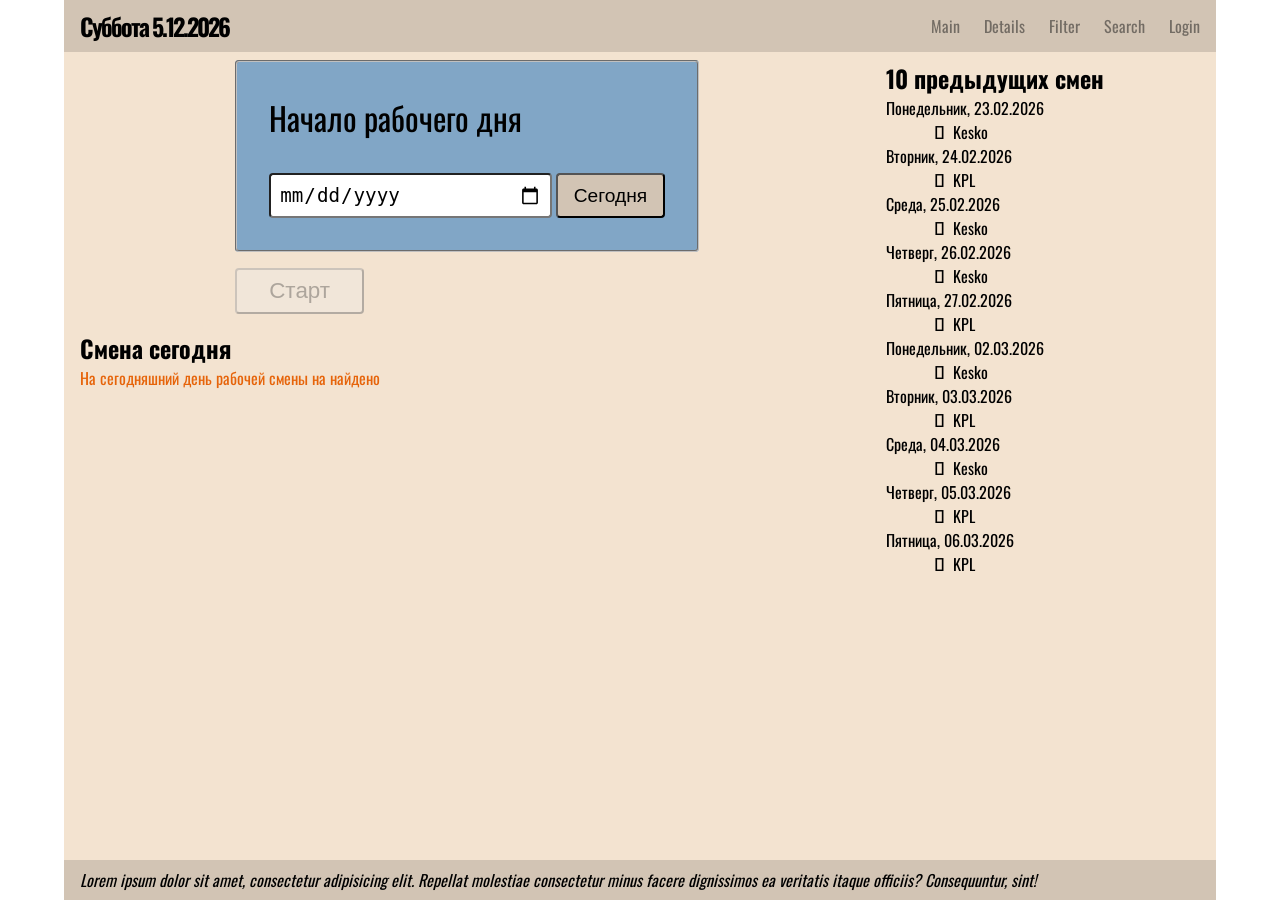
==== frontend/index.html @ 0f59c89d "NEW: Разделение на фронтенд и бакэнд с созданием .venv" ====
<!doctype html>
<html lang="en">
  <head>
    <meta charset="UTF-8" />
    <meta name="viewport" content="width=device-width, initial-scale=1.0" />
    <meta http-equiv="X-UA-Compatible" content="ie=edge" />
    <link
      rel="apple-touch-icon"
      sizes="180x180"
      href="./assets/favicon/apple-touch-icon.png"
    />
    <link
      rel="icon"
      type="image/png"
      sizes="32x32"
      href="./assets/favicon/favicon-32x32.png"
    />
    <link
      rel="icon"
      type="image/png"
      sizes="16x16"
      href="./assets/favicon/favicon-16x16.png"
    />
    <link rel="manifest" href="./assets/favicon/site.webmanifest" />
    <link rel="stylesheet" href="./assets/styles/style.css" />
    <script src="./assets/js/script.js" defer></script>
    <script src="./assets/js/date.js" defer></script>
    <script src="./assets/js/data.js" defer></script>
    <title>CSS Grid</title>
  </head>
  <body>
    <div class="wrapper">
      <header class="header">
        <div class="header__content">
          <h1 class="header__logo">Lorem ipsum dolor.</h1>
          <nav class="nav">
            <ul class="nav__list">
              <li class="nav__item">
                <a class="nav__link" href="#">Main</a>
              </li>
              <li class="nav__item">
                <a class="nav__link" href="#">Details</a>
              </li>
              <li class="nav__item">
                <a class="nav__link" href="#">Filter</a>
              </li>
              <li class="nav__item">
                <a class="nav__link" href="#">Search</a>
              </li>
              <li class="nav__item">
                <a class="nav__link" href="#">Login</a>
              </li>
            </ul>
          </nav>
          <div class="hamburger">
            <div class="bar"></div>
            <div class="bar"></div>
            <div class="bar"></div>
          </div>
        </div>
      </header>
      <main class="main">
        <div class="main__content">
          <section>
            <form action="#" class="start" method="post">
              <fieldset>
                <label for="start__date" class="start__label"
                  >Начало рабочего дня</label
                >
                <div class="start__group">
                  <input
                    type="date"
                    name="start_date"
                    id="start_date"
                    class="start__date"
                  />
                  <button
                    type="button"
                    class="start__today"
                    name="today"
                    id="today"
                  >
                    Сегодня
                  </button>
                </div>
              </fieldset>
              <button
                type="button"
                name="start"
                id="start"
                class="start__submit"
                disabled
              >
                Старт
              </button>
            </form>
          </section>
          <section class="progress">
            <h2 class="progress__title">Смена сегодня</h2>
            <p class="progress__item warning">
              На сегодняшний день рабочей смены на найдено
            </p>
          </section>
        </div>
      </main>
      <aside class="aside">
        <div class="history">
          <h2 class="history__title">10 предыдущих смен</h2>
          <dl>
            <dt><a href="#">Понедельник, 23.02.2026</a></dt>
            <dd>Kesko</dd>
            <dt><a href="#">Вторник, 24.02.2026</a></dt>
            <dd>KPL</dd>
            <dt><a href="#">Среда, 25.02.2026</a></dt>
            <dd>Kesko</dd>
            <dt><a href="#">Четверг, 26.02.2026</a></dt>
            <dd>Kesko</dd>
            <dt><a href="#">Пятница, 27.02.2026</a></dt>
            <dd>KPL</dd>
            <dt><a href="#">Понедельник, 02.03.2026</a></dt>
            <dd>Kesko</dd>
            <dt><a href="#">Вторник, 03.03.2026</a></dt>
            <dd>KPL</dd>
            <dt><a href="#">Среда, 04.03.2026</a></dt>
            <dd>Kesko</dd>
            <dt><a href="#">Четверг, 05.03.2026</a></dt>
            <dd>KPL</dd>
            <dt><a href="#">Пятница, 06.03.2026</a></dt>
            <dd>KPL</dd>
          </dl>
        </div>
      </aside>
      <footer class="footer">
        <div class="footer__content">
          <em
            >Lorem ipsum dolor sit amet, consectetur adipisicing elit. Repellat
            molestiae consectetur minus facere dignissimos ea veritatis itaque
            officiis? Consequuntur, sint!</em
          >
        </div>
      </footer>
    </div>
    <dialog id="data_dialog" class="data_dialog" autofocus="">
      <h3 class="data_dialog__title data_dialog__title--font">
        Детальная информация
      </h3>
      <p class="working-date"></p>
      <form method="dialog" class="data_dialog__form">
        <div class="flex-group">
          <div class="form__group">
            <label for="start-time">Время начала</label>
            <input
              type="time"
              id="start-time"
              name="start-time"
              required
              class="data_dialog__time dialog__input--font"
            />
          </div>
          <div class="form__group">
            <label for="start-ml">Стартовый пробег</label>
            <input
              type="number"
              id="start-ml"
              name="start-ml"
              required
              class="data__dialog__number dialog__input--font"
            />
          </div>
        </div>
        <div class="flex-group">
          <div class="form__group">
            <label for="end-time">Время окончания</label>
            <input
              type="time"
              id="end-time"
              name="end-time"
              required
              class="data_dialog__time dialog__input--font"
            />
          </div>
          <div class="form__group">
            <label for="end-ml">Конечный пробег</label>
            <input
              type="number"
              id="end-ml"
              name="end-ml"
              required
              class="data__dialog__number dialog__input--font"
            />
          </div>
        </div>
        <button
          type="submit"
          id="confirm"
          value="confirm"
          class="data_dialog__confirm btn"
        >
          Подтвердить
        </button>
        <button
          type="button"
          id="cancel"
          value="cancel"
          class="data_dialog__cancel btn"
        >
          Отмена
        </button>
      </form>
    </dialog>
  </body>
</html>
---- frontend/assets/styles/style.css ----
@import url("https://fonts.googleapis.com/css2?family=Oswald:wght@400;700&display=swap");

:root {
  --background: rgba(243, 227, 208, 1);
  --primary: rgba(129, 166, 198, 1);
  --secondary: rgba(210, 196, 180, 1);
  --text-low-opacity: rgba(20, 20, 20, 0.5);
  --text: rgba(20, 20, 20, 1);
  --warning: rgba(230, 100, 10, 1);
  --danger: rgba(240, 20, 20, 1);
}

* {
  margin: 0;
  padding: 0;
  box-sizing: border-box;
}

body {
  font-family: "Oswald", sans-serif;
  font-weight: 400;
}

.wrapper {
  background-color: var(--background);
  display: grid;
  grid-template-rows: 4rem minmax(min-content, max-content) 1fr minmax(
      min-content,
      max-content
    );
  max-width: 72rem;
  margin: 0 auto;
  min-height: 100vh;
}

.header,
.footer {
  background-color: var(--secondary);
  padding: 0.5rem 1rem;
}

.main {
  grid-row: 2 / 3;
  padding: 0.5rem 1rem;
}

.aside {
  grid-row: 3 / 4;
  padding: 0.5rem 1rem;
}

.footer {
  grid-row: 4 / 5;
  padding: 0.5rem 1rem;
}

ul {
  list-style: none;
}

a {
  text-decoration: none;
  color: inherit;
}

dd {
  margin-inline-start: 3rem;
}

dd:before {
  content: "𖤘";
  margin-inline-end: 0.5rem;
}
/*********************************************************/
/* Hamburger menu styles (mobile first) */
/*********************************************************/
.header__content {
  display: flex;
  align-items: center;
  justify-content: space-between;
}

.header__logo {
  font-size: 1.5rem;
  letter-spacing: -2px;
}

.nav {
  transition: all 0.3s ease-in-out;
}

.nav__list {
  display: flex;
  column-gap: 1.5rem;
}

.nav__link {
  color: var(--text-low-opacity);
  cursor: pointer;
  transition: all 0.4s ease-in-out;
}

.nav__link:hover,
.nav__link:focus {
  color: var(--text);
}

.hamburger {
  display: none;
}

/*********************************************************/
/* START form styles (mobile first) */
/*********************************************************/
.start {
  max-width: 29rem;
  margin: 0 auto;

  fieldset {
    background-color: var(--primary);
    padding: 2rem;
    border-radius: 4px;
  }

  .start__label {
    display: block;
    font-size: 2rem;
    margin-block-end: 2rem;
  }

  .start__group {
    display: flex;
    gap: 0.25rem;
  }

  .start__date {
    width: 100%;
    font-size: 1.2rem;
    padding: 0.5rem;
    border-radius: 4px;
  }

  .start__today {
    font-size: 1.2rem;
    padding: 0.5rem 1rem;
    border-radius: 4px;
    background-color: var(--secondary);
    transition: all 0.3s ease-in-out;
  }

  .start__today:hover,
  .start__today:active {
    background-color: var(--secondary-light);
  }

  .start__submit {
    font-size: 1.4rem;
    margin-block: 1rem;
    padding: 0.5rem 2rem;
    border-radius: 4px;
  }
}
/*********************************************************/
/* START dialog styles (mobile first) */
/*********************************************************/
.data_dialog {
  border: none;
  border-radius: 4px;
  padding: 1rem;
  width: clamp(20rem, 100vw, 30rem);
  margin: 0 auto;
  margin-block-start: clamp(1rem, 25vw, 5rem);
  background-color: var(--background);
  box-shadow: 0.25rem 0.25rem 0.8rem 0.25rem gray;
}

.data_dialog::backdrop {
  backdrop-filter: blur(2px);
}

.data_dialog__title {
  margin-block-end: 0.5rem;
}

.data_dialog__title--font {
  font-size: 1.6rem;
}

.flex-group {
  display: grid;
  grid-template-columns: 1fr 1fr;
  gap: 1rem;
}

.form__group {
  flex: 0 0 50%;
  display: flex;
  flex-direction: column;
  gap: 0.5rem;
}

.data_dialog__time {
  padding: 0.25rem 0.5rem;
  border-radius: 0.25rem;
}

.data__dialog__number {
  min-width: 0;
  width: 100%;
  padding: 0.35rem 0.5rem;
  border-radius: 0.25rem;
}

.dialog__input--font {
  font-size: 1.4rem;
}

.btn {
  font-size: 1.4rem;
  padding: 0.25rem 1rem;
  margin-block-start: 1rem;
  border-radius: 0.25rem;
}

.data_dialog__confirm {
  background-color: var(--primary);
}

.data_dialog__cancel {
  background-color: var(--warning);
}

/* Классы-утилиты */
.warning {
  color: var(--warning);
}

@media (max-width: 700px) {
  .nav {
    position: fixed;
    background-color: var(--secondary);
    top: 4rem;
    left: 0;
    width: 100%;
    opacity: 0.95;
    transform: translateX(-100%);
    padding: 1rem 0;
  }

  .nav__list {
    flex-direction: column;
    align-items: center;
    row-gap: 1rem;
  }

  .hamburger {
    display: block;
    cursor: pointer;
  }

  .bar {
    height: 0.15rem;
    width: 2rem;
    background-color: var(--text-low-opacity);
    margin: 0.5rem 0;
    transition: all 0.3s ease-in-out;
  }
}

/* Classes for using in JS */
.nav__open {
  transform: translateX(0);
}

.hamburger__open .bar:nth-child(1) {
  transform: translateY(0.65rem) rotate(45deg);
}
.hamburger__open .bar:nth-child(2) {
  opacity: 0;
}
.hamburger__open .bar:nth-child(3) {
  transform: translateY(-0.65rem) rotate(-45deg);
}
/* END Hamburger menu */
@media (max-width: 400px) {
  .start__group {
    flex-direction: column;
  }
}

@media only screen and (min-width: 800px) {
  .wrapper {
    grid-template-columns: 1fr minmax(max-content, 30%);
    grid-template-rows: minmax(min-content, max-content) 1fr auto;
  }
  .header {
    grid-column: 1 / -1;
  }
  .main {
    /* grid-template-columns: 1fr 20rem; */
    grid-column: 1 / 2;
    grid-row: 2 / 3;
  }

  .aside {
    grid-column: 2 / 3;
    grid-row: 2 / 3;
  }

  .footer {
    grid-column: 1 / -1;
    grid-row: 3 / 4;
  }
}

@media only screen and (min-width: 1100px) {
  main {
    grid-template-columns: repeat(2, 1fr) 20rem;
  }

  .content {
    grid-column: 1/3;
  }

  aside {
    grid-column: -2/-1;
  }
}
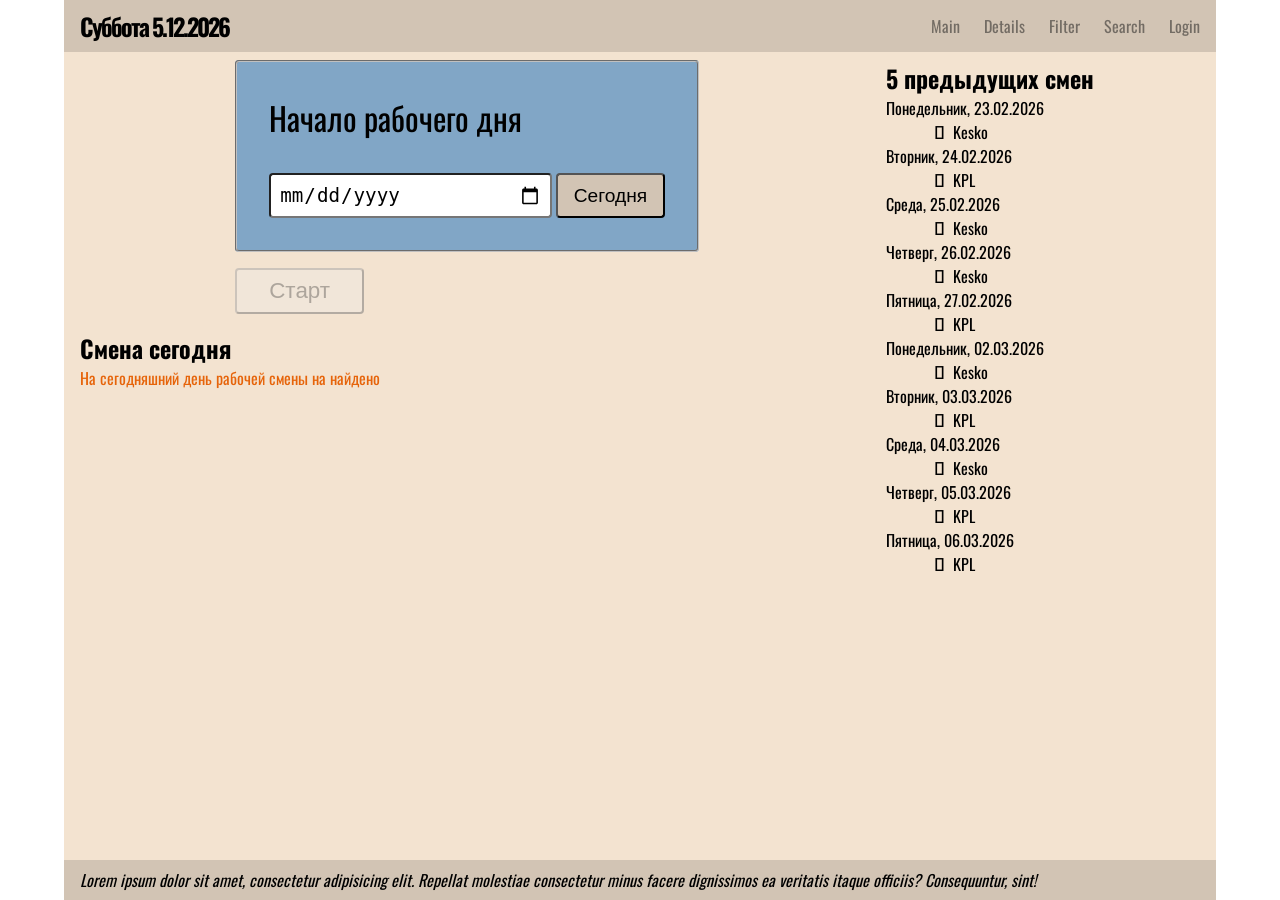
==== commit 64c219f0: "NEW: frontend added to compose" ====
--- a/frontend/index.html
+++ b/frontend/index.html
@@ -26,6 +26,7 @@
     <script src="./assets/js/script.js" defer></script>
     <script src="./assets/js/date.js" defer></script>
     <script src="./assets/js/data.js" defer></script>
+    <script src="./assets/js/menu.js" type="module"></script>
     <title>CSS Grid</title>
   </head>
   <body>
@@ -105,7 +106,7 @@
       </main>
       <aside class="aside">
         <div class="history">
-          <h2 class="history__title">10 предыдущих смен</h2>
+          <h2 class="history__title">5 предыдущих смен</h2>
           <dl>
             <dt><a href="#">Понедельник, 23.02.2026</a></dt>
             <dd>Kesko</dd>
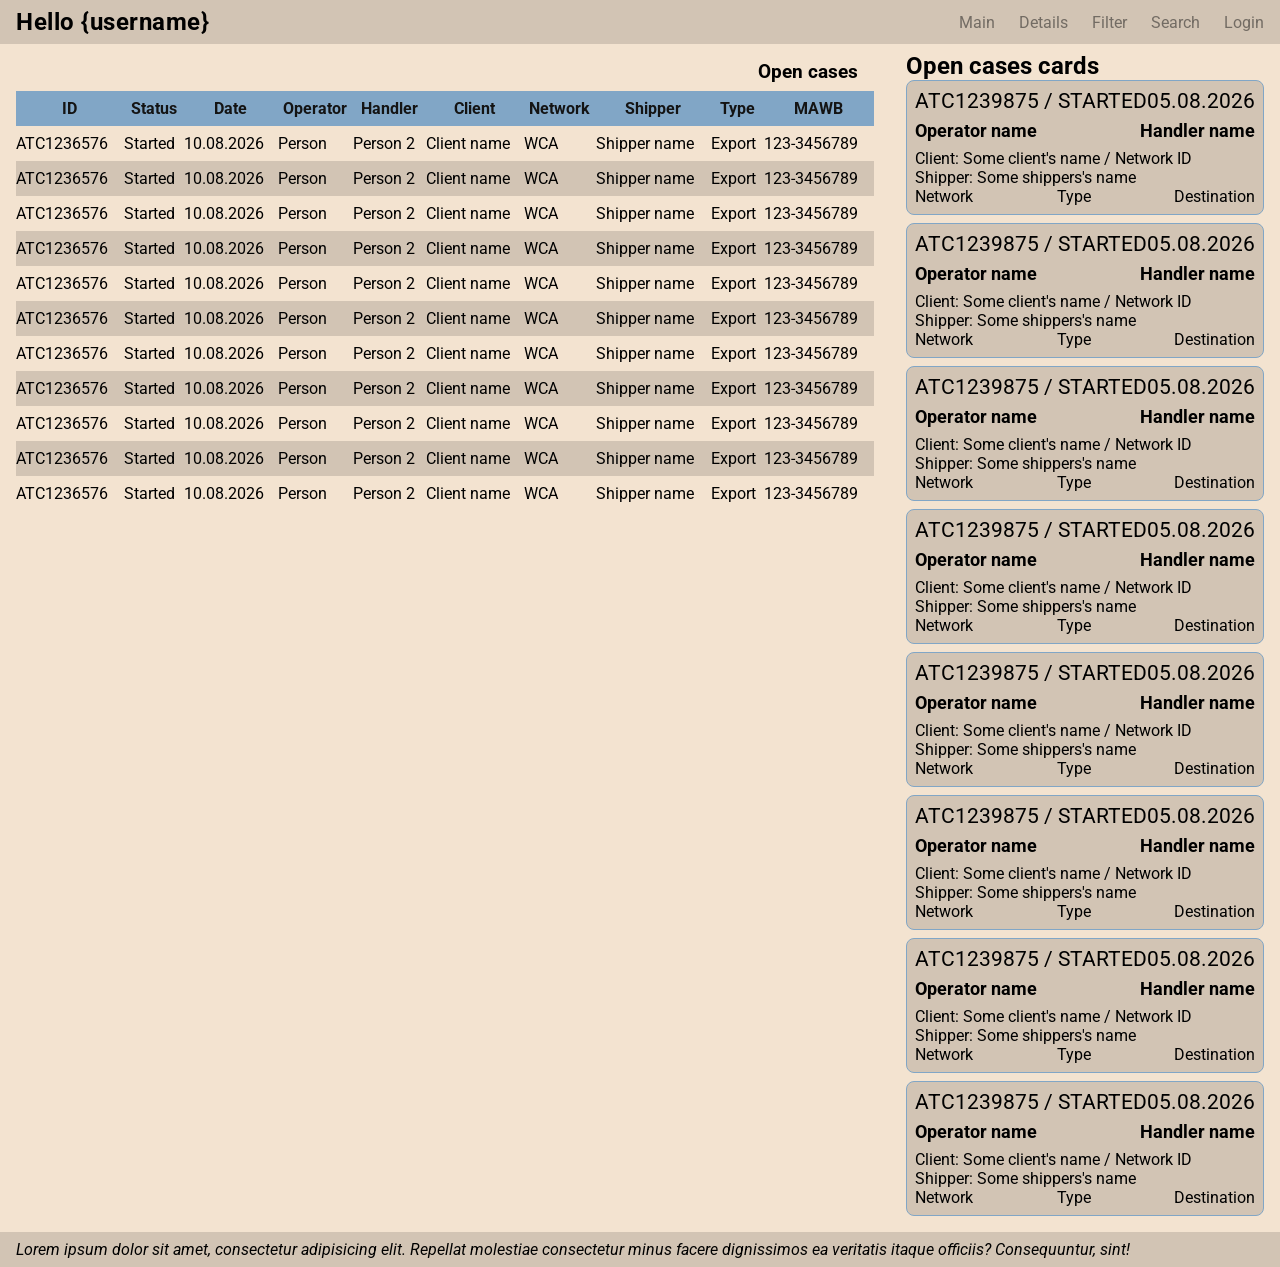
==== commit 2e509a4b: "FIX: Set up on mew server" ====
--- a/frontend/index.html
+++ b/frontend/index.html
@@ -27,13 +27,13 @@
     <script src="./assets/js/date.js" defer></script>
     <script src="./assets/js/data.js" defer></script>
     <script src="./assets/js/menu.js" type="module"></script>
-    <title>CSS Grid</title>
+    <title>Work cases</title>
   </head>
   <body>
     <div class="wrapper">
       <header class="header">
         <div class="header__content">
-          <h1 class="header__logo">Lorem ipsum dolor.</h1>
+          <h1 class="header__logo">Hello {username}</h1>
           <nav class="nav">
             <ul class="nav__list">
               <li class="nav__item">
@@ -62,53 +62,336 @@
       </header>
       <main class="main">
         <div class="main__content">
-          <section>
-            <form action="#" class="start" method="post">
-              <fieldset>
-                <label for="start__date" class="start__label"
-                  >Начало рабочего дня</label
-                >
-                <div class="start__group">
-                  <input
-                    type="date"
-                    name="start_date"
-                    id="start_date"
-                    class="start__date"
-                  />
-                  <button
-                    type="button"
-                    class="start__today"
-                    name="today"
-                    id="today"
-                  >
-                    Сегодня
-                  </button>
-                </div>
-              </fieldset>
-              <button
-                type="button"
-                name="start"
-                id="start"
-                class="start__submit"
-                disabled
-              >
-                Старт
-              </button>
-            </form>
-          </section>
           <section class="progress">
-            <h2 class="progress__title">Смена сегодня</h2>
-            <p class="progress__item warning">
-              На сегодняшний день рабочей смены на найдено
-            </p>
+            <!-- <h2 class="progress__title">Open cases</h2> -->
+            <!-- <p class="progress__item warning">no open cases found</p> -->
+            <table class="table table__cases" id="open_cases">
+              <caption>
+                Open cases
+              </caption>
+              <thead>
+                <tr>
+                  <th>ID</th>
+                  <th>Status</th>
+                  <th>Date</th>
+                  <th>Operator</th>
+                  <th>Handler</th>
+                  <th>Client</th>
+                  <th>Network</th>
+                  <th>Shipper</th>
+                  <th>Type</th>
+                  <th>MAWB</th>
+                </tr>
+              </thead>
+              <tbody>
+                <tr>
+                  <td>ATC1236576</td>
+                  <td>Started</td>
+                  <td>10.08.2026</td>
+                  <td>Person</td>
+                  <td>Person 2</td>
+                  <td>Client name</td>
+                  <td>WCA</td>
+                  <td>Shipper name</td>
+                  <td>Export</td>
+                  <td>123-3456789</td>
+                </tr>
+                <tr>
+                  <td>ATC1236576</td>
+                  <td>Started</td>
+                  <td>10.08.2026</td>
+                  <td>Person</td>
+                  <td>Person 2</td>
+                  <td>Client name</td>
+                  <td>WCA</td>
+                  <td>Shipper name</td>
+                  <td>Export</td>
+                  <td>123-3456789</td>
+                </tr>
+                <tr>
+                  <td>ATC1236576</td>
+                  <td>Started</td>
+                  <td>10.08.2026</td>
+                  <td>Person</td>
+                  <td>Person 2</td>
+                  <td>Client name</td>
+                  <td>WCA</td>
+                  <td>Shipper name</td>
+                  <td>Export</td>
+                  <td>123-3456789</td>
+                </tr>
+                <tr>
+                  <td>ATC1236576</td>
+                  <td>Started</td>
+                  <td>10.08.2026</td>
+                  <td>Person</td>
+                  <td>Person 2</td>
+                  <td>Client name</td>
+                  <td>WCA</td>
+                  <td>Shipper name</td>
+                  <td>Export</td>
+                  <td>123-3456789</td>
+                </tr>
+                <tr>
+                  <td>ATC1236576</td>
+                  <td>Started</td>
+                  <td>10.08.2026</td>
+                  <td>Person</td>
+                  <td>Person 2</td>
+                  <td>Client name</td>
+                  <td>WCA</td>
+                  <td>Shipper name</td>
+                  <td>Export</td>
+                  <td>123-3456789</td>
+                </tr>
+                <tr>
+                  <td>ATC1236576</td>
+                  <td>Started</td>
+                  <td>10.08.2026</td>
+                  <td>Person</td>
+                  <td>Person 2</td>
+                  <td>Client name</td>
+                  <td>WCA</td>
+                  <td>Shipper name</td>
+                  <td>Export</td>
+                  <td>123-3456789</td>
+                </tr>
+                <tr>
+                  <td>ATC1236576</td>
+                  <td>Started</td>
+                  <td>10.08.2026</td>
+                  <td>Person</td>
+                  <td>Person 2</td>
+                  <td>Client name</td>
+                  <td>WCA</td>
+                  <td>Shipper name</td>
+                  <td>Export</td>
+                  <td>123-3456789</td>
+                </tr>
+                <tr>
+                  <td>ATC1236576</td>
+                  <td>Started</td>
+                  <td>10.08.2026</td>
+                  <td>Person</td>
+                  <td>Person 2</td>
+                  <td>Client name</td>
+                  <td>WCA</td>
+                  <td>Shipper name</td>
+                  <td>Export</td>
+                  <td>123-3456789</td>
+                </tr>
+                <tr>
+                  <td>ATC1236576</td>
+                  <td>Started</td>
+                  <td>10.08.2026</td>
+                  <td>Person</td>
+                  <td>Person 2</td>
+                  <td>Client name</td>
+                  <td>WCA</td>
+                  <td>Shipper name</td>
+                  <td>Export</td>
+                  <td>123-3456789</td>
+                </tr>
+                <tr>
+                  <td>ATC1236576</td>
+                  <td>Started</td>
+                  <td>10.08.2026</td>
+                  <td>Person</td>
+                  <td>Person 2</td>
+                  <td>Client name</td>
+                  <td>WCA</td>
+                  <td>Shipper name</td>
+                  <td>Export</td>
+                  <td>123-3456789</td>
+                </tr>
+                <tr>
+                  <td>ATC1236576</td>
+                  <td>Started</td>
+                  <td>10.08.2026</td>
+                  <td>Person</td>
+                  <td>Person 2</td>
+                  <td>Client name</td>
+                  <td>WCA</td>
+                  <td>Shipper name</td>
+                  <td>Export</td>
+                  <td>123-3456789</td>
+                </tr>
+              </tbody>
+              <tfoot>
+                <tr>
+                  <td>&nbsp;</td>
+                  <td>&nbsp;</td>
+                  <td>&nbsp;</td>
+                  <td>&nbsp;</td>
+                  <td>&nbsp;</td>
+                  <td>&nbsp;</td>
+                  <td>&nbsp;</td>
+                  <td>&nbsp;</td>
+                  <td>&nbsp;</td>
+                  <td>&nbsp;</td>
+                </tr>
+              </tfoot>
+            </table>
           </section>
         </div>
       </main>
       <aside class="aside">
         <div class="history">
-          <h2 class="history__title">5 предыдущих смен</h2>
-          <dl>
-            <dt><a href="#">Понедельник, 23.02.2026</a></dt>
+          <h2 class="history__title">Open cases cards</h2>
+          <div class="case__card">
+            <div class="case__card__header">
+              <p>ATC1239875 / STARTED</p>
+              <p>05.08.2026</p>
+            </div>
+            <div class="case__card__subheader">
+              <p>Operator name</p>
+              <p>Handler name</p>
+            </div>
+            <div class="case__card__body">
+              <p>Client: Some client's name / Network ID</p>
+              <p>Shipper: Some shippers's name</p>
+              <div class="case__card__columns">
+                <p>Network</p>
+                <p>Type</p>
+                <p>Destination</p>
+              </div>
+            </div>
+          </div>
+          <div class="case__card">
+            <div class="case__card__header">
+              <p>ATC1239875 / STARTED</p>
+              <p>05.08.2026</p>
+            </div>
+            <div class="case__card__subheader">
+              <p>Operator name</p>
+              <p>Handler name</p>
+            </div>
+            <div class="case__card__body">
+              <p>Client: Some client's name / Network ID</p>
+              <p>Shipper: Some shippers's name</p>
+              <div class="case__card__columns">
+                <p>Network</p>
+                <p>Type</p>
+                <p>Destination</p>
+              </div>
+            </div>
+          </div>
+          <div class="case__card">
+            <div class="case__card__header">
+              <p>ATC1239875 / STARTED</p>
+              <p>05.08.2026</p>
+            </div>
+            <div class="case__card__subheader">
+              <p>Operator name</p>
+              <p>Handler name</p>
+            </div>
+            <div class="case__card__body">
+              <p>Client: Some client's name / Network ID</p>
+              <p>Shipper: Some shippers's name</p>
+              <div class="case__card__columns">
+                <p>Network</p>
+                <p>Type</p>
+                <p>Destination</p>
+              </div>
+            </div>
+          </div>
+          <div class="case__card">
+            <div class="case__card__header">
+              <p>ATC1239875 / STARTED</p>
+              <p>05.08.2026</p>
+            </div>
+            <div class="case__card__subheader">
+              <p>Operator name</p>
+              <p>Handler name</p>
+            </div>
+            <div class="case__card__body">
+              <p>Client: Some client's name / Network ID</p>
+              <p>Shipper: Some shippers's name</p>
+              <div class="case__card__columns">
+                <p>Network</p>
+                <p>Type</p>
+                <p>Destination</p>
+              </div>
+            </div>
+          </div>
+          <div class="case__card">
+            <div class="case__card__header">
+              <p>ATC1239875 / STARTED</p>
+              <p>05.08.2026</p>
+            </div>
+            <div class="case__card__subheader">
+              <p>Operator name</p>
+              <p>Handler name</p>
+            </div>
+            <div class="case__card__body">
+              <p>Client: Some client's name / Network ID</p>
+              <p>Shipper: Some shippers's name</p>
+              <div class="case__card__columns">
+                <p>Network</p>
+                <p>Type</p>
+                <p>Destination</p>
+              </div>
+            </div>
+          </div>
+          <div class="case__card">
+            <div class="case__card__header">
+              <p>ATC1239875 / STARTED</p>
+              <p>05.08.2026</p>
+            </div>
+            <div class="case__card__subheader">
+              <p>Operator name</p>
+              <p>Handler name</p>
+            </div>
+            <div class="case__card__body">
+              <p>Client: Some client's name / Network ID</p>
+              <p>Shipper: Some shippers's name</p>
+              <div class="case__card__columns">
+                <p>Network</p>
+                <p>Type</p>
+                <p>Destination</p>
+              </div>
+            </div>
+          </div>
+          <div class="case__card">
+            <div class="case__card__header">
+              <p>ATC1239875 / STARTED</p>
+              <p>05.08.2026</p>
+            </div>
+            <div class="case__card__subheader">
+              <p>Operator name</p>
+              <p>Handler name</p>
+            </div>
+            <div class="case__card__body">
+              <p>Client: Some client's name / Network ID</p>
+              <p>Shipper: Some shippers's name</p>
+              <div class="case__card__columns">
+                <p>Network</p>
+                <p>Type</p>
+                <p>Destination</p>
+              </div>
+            </div>
+          </div>
+          <div class="case__card">
+            <div class="case__card__header">
+              <p>ATC1239875 / STARTED</p>
+              <p>05.08.2026</p>
+            </div>
+            <div class="case__card__subheader">
+              <p>Operator name</p>
+              <p>Handler name</p>
+            </div>
+            <div class="case__card__body">
+              <p>Client: Some client's name / Network ID</p>
+              <p>Shipper: Some shippers's name</p>
+              <div class="case__card__columns">
+                <p>Network</p>
+                <p>Type</p>
+                <p>Destination</p>
+              </div>
+            </div>
+          </div>
+          <!-- <dl>
+            <dt><a href="#">ATC1234567</a></dt>
             <dd>Kesko</dd>
             <dt><a href="#">Вторник, 24.02.2026</a></dt>
             <dd>KPL</dd>
@@ -128,7 +411,7 @@
             <dd>KPL</dd>
             <dt><a href="#">Пятница, 06.03.2026</a></dt>
             <dd>KPL</dd>
-          </dl>
+          </dl> -->
         </div>
       </aside>
       <footer class="footer">
@@ -163,6 +446,7 @@
             <input
               type="number"
               id="start-ml"
+              100.117.103.66
               name="start-ml"
               required
               class="data__dialog__number dialog__input--font"
--- a/frontend/assets/styles/style.css
+++ b/frontend/assets/styles/style.css
@@ -1,4 +1,5 @@
-@import url("https://fonts.googleapis.com/css2?family=Oswald:wght@400;700&display=swap");
+/* @import url("https://fonts.googleapis.com/css2?family=Oswald:wght@400;700&display=swap"); */
+@import url("https://fonts.googleapis.com/css2?family=Roboto:ital,wght@0,100..900;1,100..900&display=swap");
 
 :root {
   --background: rgba(243, 227, 208, 1);
@@ -17,7 +18,8 @@
 }
 
 body {
-  font-family: "Oswald", sans-serif;
+  font-family: "Roboto", sans-serif;
+  font-size: 16px;
   font-weight: 400;
 }
 
@@ -28,7 +30,7 @@
       min-content,
       max-content
     );
-  max-width: 72rem;
+  max-width: 100%;
   margin: 0 auto;
   min-height: 100vh;
 }
@@ -82,7 +84,7 @@
 
 .header__logo {
   font-size: 1.5rem;
-  letter-spacing: -2px;
+  letter-spacing: 0.5px;
 }
 
 .nav {
@@ -112,7 +114,7 @@
 /*********************************************************/
 /* START form styles (mobile first) */
 /*********************************************************/
-.start {
+.form__select {
   max-width: 29rem;
   margin: 0 auto;
 
@@ -122,18 +124,18 @@
     border-radius: 4px;
   }
 
-  .start__label {
+  .select__label {
     display: block;
     font-size: 2rem;
     margin-block-end: 2rem;
   }
 
-  .start__group {
+  .control__group {
     display: flex;
     gap: 0.25rem;
   }
 
-  .start__date {
+  .select__case {
     width: 100%;
     font-size: 1.2rem;
     padding: 0.5rem;
@@ -159,6 +161,79 @@
     padding: 0.5rem 2rem;
     border-radius: 4px;
   }
+}
+/*********************************************************/
+/* Table test design */
+/*********************************************************/
+table {
+  width: 100%;
+}
+
+.table__cases {
+  border-collapse: collapse;
+
+  caption {
+    font-size: 1.2rem;
+    text-align: right;
+    font-weight: bold;
+    padding: 0.5rem 1rem;
+  }
+
+  thead {
+    background-color: var(--primary);
+    color: var(--text);
+
+    th {
+      padding-block: 0.5rem;
+    }
+  }
+
+  tbody {
+    td {
+      padding-block: 0.5rem;
+    }
+
+    tr:nth-child(even) {
+      background-color: var(--secondary);
+    }
+  }
+}
+/*********************************************************/
+/* Open case card */
+/*********************************************************/
+.case__card {
+  border: thin solid var(--primary);
+  border-radius: 0.5rem;
+  background-color: var(--secondary);
+  padding: 0.5rem;
+  margin-block-end: 0.5rem;
+  transition: all ease-in-out 0.4s;
+}
+
+.case__card:hover {
+  background-color: var(--background);
+}
+
+.case__card__header {
+  font-size: 1.3rem;
+}
+
+.case__card__subheader {
+  font-size: 1.1rem;
+  font-weight: 700;
+  padding-block: 0.5rem;
+}
+
+.case__card__header,
+.case__card__subheader {
+  display: flex;
+  justify-content: space-between;
+  /* border-bottom: thin solid var(--primary); */
+}
+
+.case__card__columns {
+  display: flex;
+  justify-content: space-between;
 }
 /*********************************************************/
 /* START dialog styles (mobile first) */
